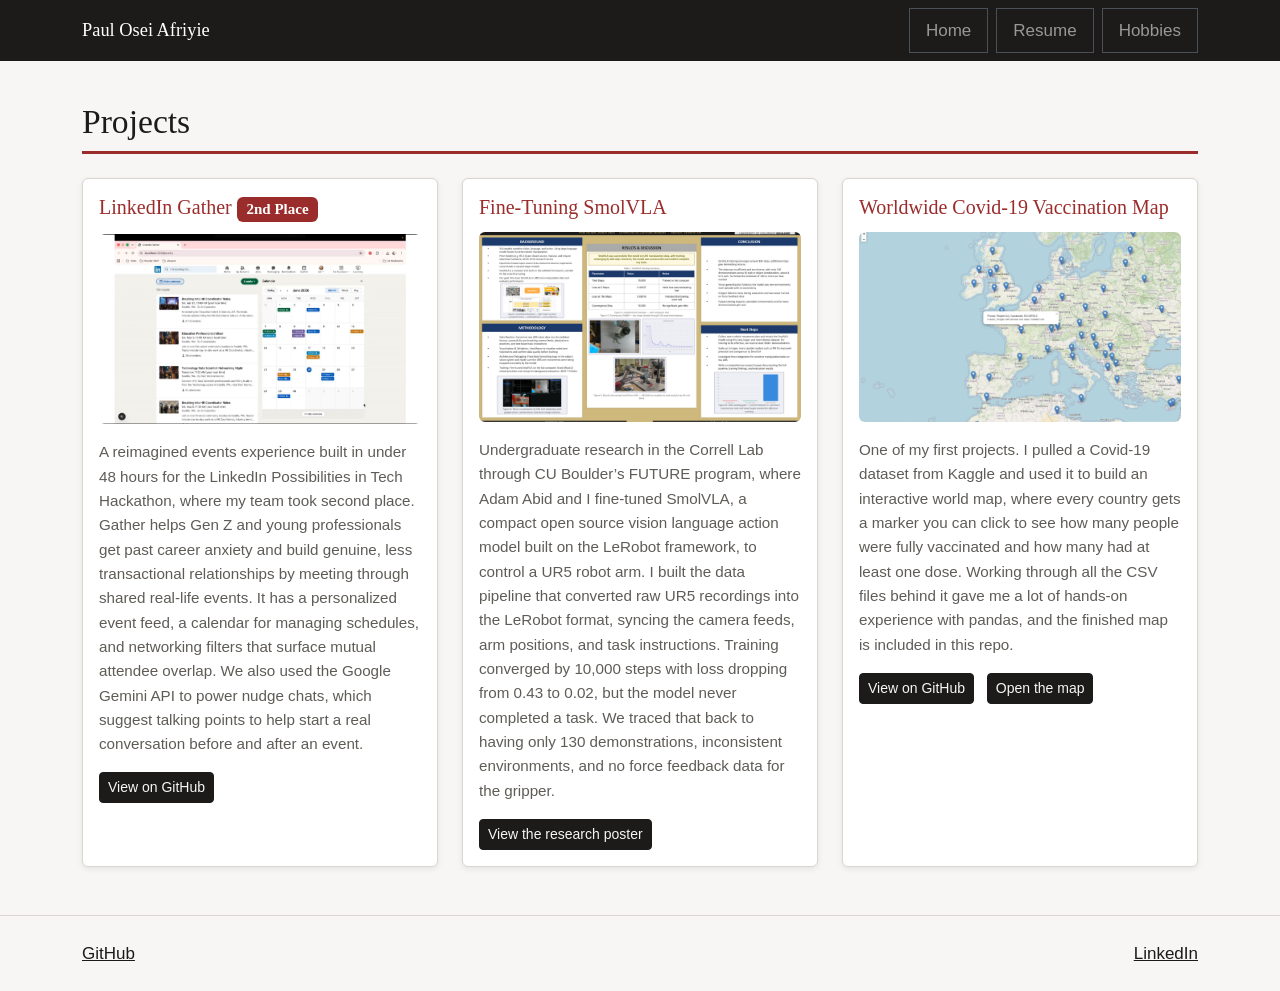
==== projects.html @ 838fd1b0 "Personal website Four page personal site built for CSCI 3308 Lab 3, laid out for GitHub Pages with i" ====
<!DOCTYPE html>
<html lang="en">
  <head>
    <meta charset="utf-8" />
    <meta name="viewport" content="width=device-width, initial-scale=1" />
    <link
      href="https://cdn.jsdelivr.net/npm/bootstrap@5.3.2/dist/css/bootstrap.min.css"
      rel="stylesheet"
      integrity="sha384-T3c6CoIi6uLrA9TneNEoa7RxnatzjcDSCmG1MXxSR1GAsXEV/Dwwykc2MPK8M2HN"
      crossorigin="anonymous"
    />
    <link rel="stylesheet" href="resources/css/styles.css" />
    <title>Projects | Paul Osei Afriyie</title>
  </head>

  <body>
    <header>
      <nav class="navbar navbar-expand-md" data-bs-theme="dark">
        <div class="container">
          <span class="navbar-brand">Paul Osei Afriyie</span>

          <button class="navbar-toggler" type="button" data-bs-toggle="collapse" data-bs-target="#site-nav" aria-controls="site-nav" aria-expanded="false" aria-label="Toggle navigation">
            <span class="navbar-toggler-icon"></span>
          </button>

          <div class="collapse navbar-collapse justify-content-end" id="site-nav">
            <ul class="navbar-nav gap-2">
              <li class="nav-item"><a class="nav-link border px-3" href="index.html">Home</a></li>
              <li class="nav-item"><a class="nav-link border px-3" href="resume.html">Resume</a></li>
              <li class="nav-item"><a class="nav-link border px-3" href="hobbies.html">Hobbies</a></li>
            </ul>
          </div>
        </div>
      </nav>
    </header>

    <main class="container">
      <h1>Projects</h1>

      <!-- three cards, same layout as the hobbies page -->
      <div class="row g-4">
        <section class="col-md-4">
          <div class="card h-100">
            <div class="card-body">
              <h2 class="card-title">LinkedIn Gather <span class="badge">2nd Place</span></h2>
              <img class="rounded mb-3" src="resources/img/project-linkedin-gather.jpg" alt="The LinkedIn Gather events page, showing a personalized event feed next to a monthly calendar" />
              <p class="card-text">
                A reimagined events experience built in under 48 hours for the LinkedIn
                Possibilities in Tech Hackathon, where my team took second place. Gather
                helps Gen Z and young professionals get past career anxiety and build
                genuine, less transactional relationships by meeting through shared
                real-life events. It has a personalized event feed, a calendar for
                managing schedules, and networking filters that surface mutual attendee
                overlap. We also used the Google Gemini API to power nudge chats, which
                suggest talking points to help start a real conversation before and after
                an event.
              </p>
              <a class="btn btn-sm" href="https://github.com/cnnadozi/Possibilites-Hack-Team-4">View on GitHub</a>
            </div>
          </div>
        </section>

        <section class="col-md-4">
          <div class="card h-100">
            <div class="card-body">
              <h2 class="card-title">Fine-Tuning SmolVLA</h2>
              <img class="rounded mb-3" src="resources/img/project-smolvla.jpg" alt="Research poster titled Teaching Robots to See, Think, and Act: Fine-Tuning SmolVLA" />
              <p class="card-text">
                Undergraduate research in the Correll Lab through CU Boulder&rsquo;s FUTURE
                program, where Adam Abid and I fine-tuned SmolVLA, a compact open source
                vision language action model built on the LeRobot framework, to control a
                UR5 robot arm. I built the data pipeline that converted raw UR5 recordings
                into the LeRobot format, syncing the camera feeds, arm positions, and task
                instructions. Training converged by 10,000 steps with loss dropping from
                0.43 to 0.02, but the model never completed a task. We traced that back to
                having only 130 demonstrations, inconsistent environments, and no force
                feedback data for the gripper.
              </p>
              <a class="btn btn-sm" href="resources/img/project-smolvla.jpg">View the research poster</a>
            </div>
          </div>
        </section>

        <section class="col-md-4">
          <div class="card h-100">
            <div class="card-body">
              <h2 class="card-title">Worldwide Covid-19 Vaccination Map</h2>
              <img class="rounded mb-3" src="resources/img/project-covid-map.jpg" alt="World map with a marker on each country showing Covid-19 vaccination totals" />
              <p class="card-text">
                One of my first projects. I pulled a Covid-19 dataset from Kaggle and
                used it to build an interactive world map, where every country gets a
                marker you can click to see how many people were fully vaccinated and how
                many had at least one dose. Working through all the CSV files behind it
                gave me a lot of hands-on experience with pandas, and the finished map is
                included in this repo.
              </p>
              <a class="btn btn-sm me-2" href="https://github.com/miner5758/My_Projects/tree/Projects/Python%20Projects/Covid-19Map">View on GitHub</a>
              <a class="btn btn-sm" href="resources/projects/vaccination-map.html">Open the map</a>
            </div>
          </div>
        </section>
      </div>
    </main>

    <footer>
      <ul class="container d-flex justify-content-between">
        <li><a href="https://github.com/miner5758">GitHub</a></li>
        <li><a href="https://www.linkedin.com/in/paul-afriyie/">LinkedIn</a></li>
      </ul>
    </footer>

    <script
      src="https://cdn.jsdelivr.net/npm/bootstrap@5.3.2/dist/js/bootstrap.bundle.min.js"
      integrity="sha384-C6RzsynM9kWDrMNeT87bh95OGNyZPhcTNXj1NW7RuBCsyN/o0jlpcV8Qyq46cDfL"
      crossorigin="anonymous"
    ></script>
  </body>
</html>
---- resources/css/styles.css ----
/* Personal site styles. Black, white and red, all matte.
   Loads after Bootstrap, so anything here wins over Bootstrap's defaults. */

/* my colors, so I only change them in one spot */
:root {
  --ink: #1c1b1a;
  --paper: #f7f6f4;
  --card: #ffffff;
  --red: #9b2c2c;
  --muted: #5f5c58;
  --line: #d9d5cf;
}

/* element selector. custom colors and typography for the whole site */
body {
  background-color: var(--paper);
  color: var(--ink);
  font-family: "Helvetica Neue", Helvetica, Arial, sans-serif;
  font-size: 17px;
  line-height: 1.6;
}

h1,
h2,
h3 {
  font-family: Georgia, "Times New Roman", serif;
  line-height: 1.25;
}

/* margin and padding, plus the red line under every page title */
h1 {
  font-size: 2.1rem;
  margin: 0 0 1.5rem;
  padding-bottom: 0.5rem;
  border-bottom: 3px solid var(--red);
}

a {
  color: var(--red);
}

nav ul,
footer ul {
  list-style: none;
  margin: 0;
}

main {
  padding-top: 2.5rem;
  padding-bottom: 3rem;
}

/* navbar on the inner pages */
header {
  background-color: var(--ink);
}

header .navbar-brand {
  font-family: Georgia, "Times New Roman", serif;
  font-size: 1.15rem;
}

/* bootstrap override. nav links go red on hover instead of just fading */
header .nav-link:hover,
header .nav-link:focus {
  background-color: var(--red);
  border-color: var(--red);
}

/* home page */
body.home header {
  text-align: center;
  padding: 3rem 1.5rem;
  color: var(--paper);
}

body.home header h1 {
  border-bottom: none;
  margin-bottom: 1.5rem;
  font-size: 2.6rem;
}

/* border makes the red ring around the portrait */
body.home header img {
  width: 220px;
  height: 220px;
  object-fit: cover;
  border: 4px solid var(--red);
}

body.home header p {
  margin-top: 1.5rem;
  color: var(--line);
}

body.home main section {
  max-width: 680px;
  margin: 0 auto 2.5rem;
}

/* hobby and project cards */
/* class selector. border, border radius and shadow on each card */
.card {
  background-color: var(--card);
  border: 1px solid var(--line);
  border-radius: 6px;
  box-shadow: 0 2px 6px rgba(0, 0, 0, 0.08);
}

.card h2 {
  margin: 0 0 0.75rem;
  font-size: 1.25rem;
  color: var(--red);
}

/* every card image gets the same height so the cards line up */
.card img {
  width: 100%;
  height: 190px;
  object-fit: cover;
}

.card p {
  font-size: 0.95rem;
  color: var(--muted);
}

/* resume */
body.resume h2 {
  margin-top: 2.25rem;
  padding-bottom: 0.35rem;
  border-bottom: 1px solid var(--line);
  font-size: 1.4rem;
}

body.resume h3 {
  margin-bottom: 0.2rem;
  font-size: 1.1rem;
}

/* the date next to each job title, quieter than the title itself */
body.resume .row p {
  margin-bottom: 0.2rem;
  color: var(--muted);
}

dt {
  color: var(--red);
}

dd {
  margin: 0 0 0.75rem;
  color: var(--muted);
}

/* footer */
footer {
  border-top: 1px solid var(--line);
  padding: 1.5rem 0;
}

footer a {
  color: var(--ink);
}

/* bootstrap override. its .btn is blue by default, this makes it match my site */
.btn {
  background-color: var(--ink);
  border-color: var(--ink);
  color: var(--paper);
  border-radius: 4px;
}

.btn:hover,
.btn:focus {
  background-color: var(--red);
  border-color: var(--red);
  color: var(--paper);
}

/* same idea for the badge, red instead of bootstrap's default */
.badge {
  background-color: var(--red);
}
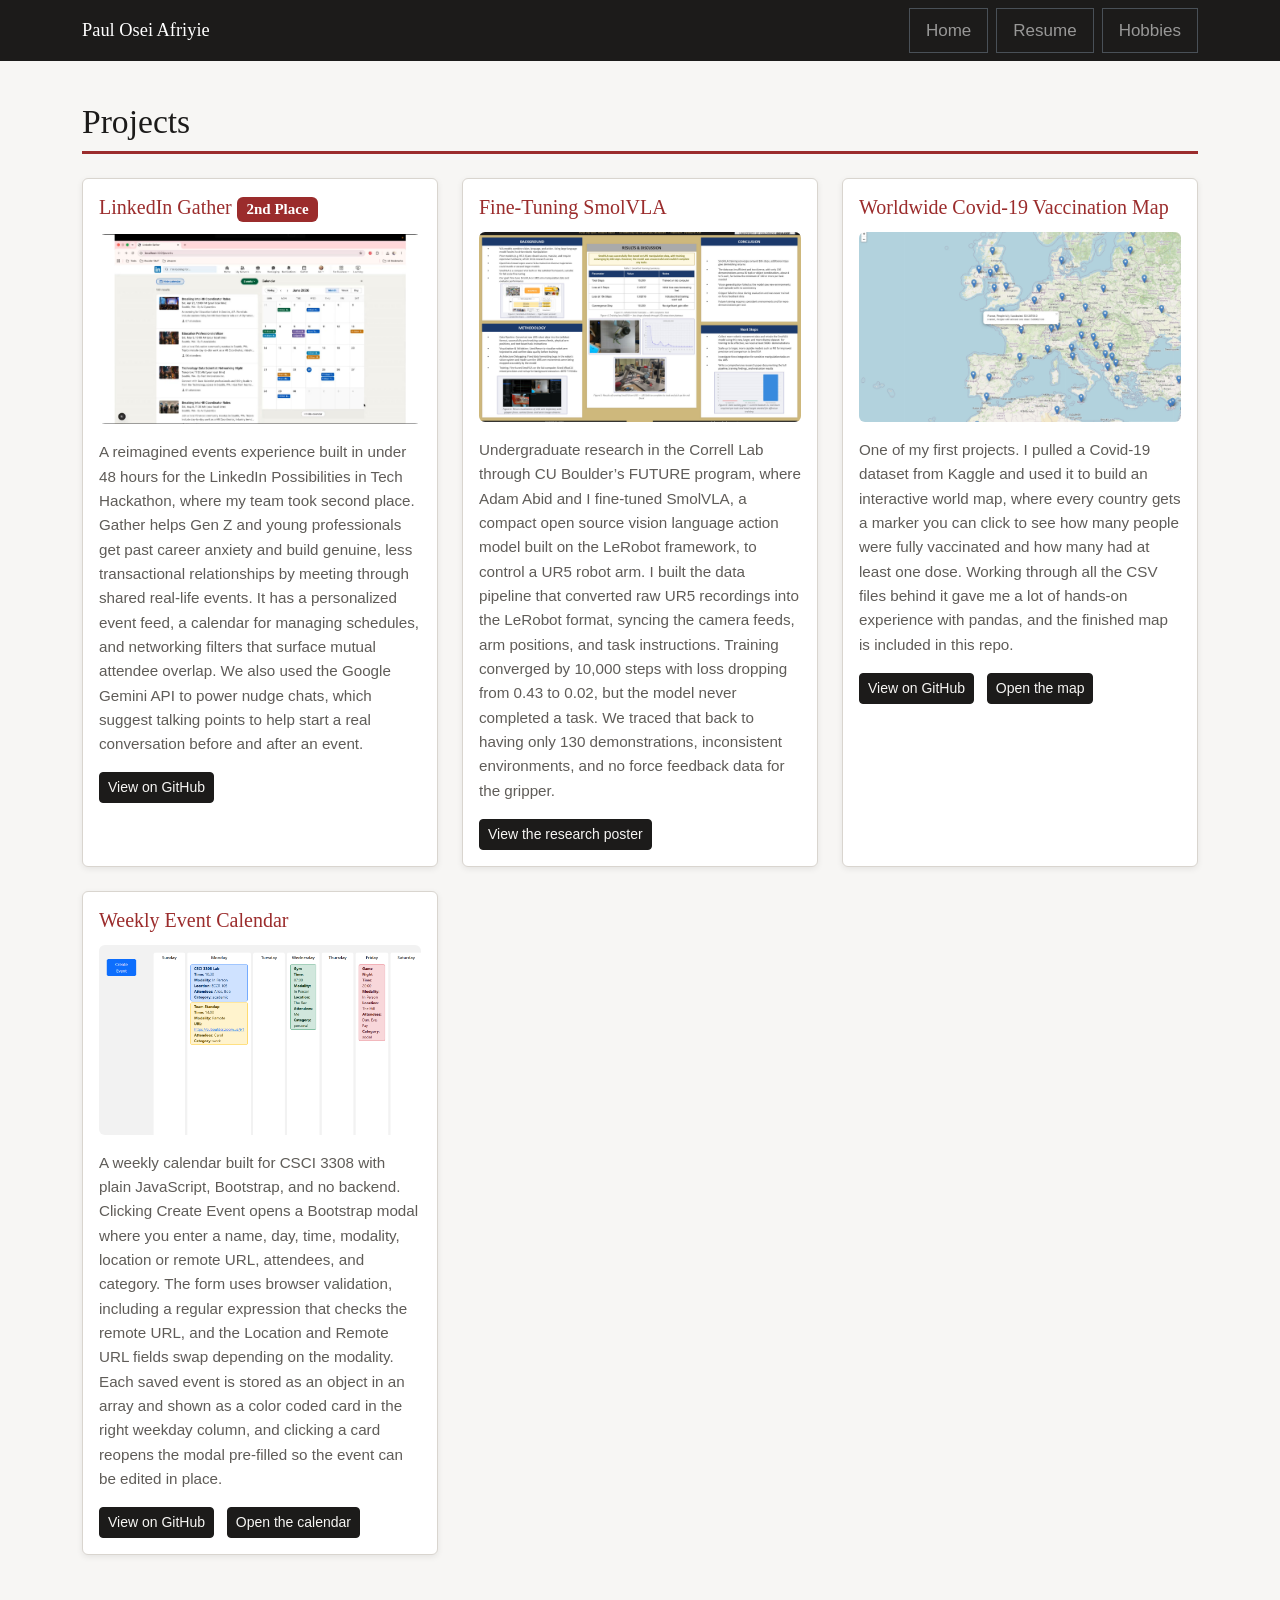
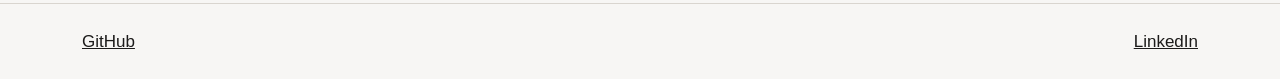
==== commit 297e0f48: "Add weekly event calendar project" ====
--- a/projects.html
+++ b/projects.html
@@ -99,6 +99,28 @@
             </div>
           </div>
         </section>
+
+        <section class="col-md-4">
+          <div class="card h-100">
+            <div class="card-body">
+              <h2 class="card-title">Weekly Event Calendar</h2>
+              <img class="rounded mb-3" src="resources/img/project-calendar.png" alt="A weekly calendar with color coded event cards under Monday, Wednesday, and Friday" />
+              <p class="card-text">
+                A weekly calendar built for CSCI 3308 with plain JavaScript,
+                Bootstrap, and no backend. Clicking Create Event opens a Bootstrap modal
+                where you enter a name, day, time, modality, location or remote URL,
+                attendees, and category. The form uses browser validation, including a
+                regular expression that checks the remote URL, and the Location and Remote
+                URL fields swap depending on the modality. Each saved event is stored as an
+                object in an array and shown as a color coded card in the right weekday
+                column, and clicking a card reopens the modal pre-filled so the event can
+                be edited in place.
+              </p>
+              <a class="btn btn-sm me-2" href="https://github.com/CUBoulder-CSCI-3308-Fall2026/cu-csci3308-fall2026-lab-4-client-side-scripting-miner5758">View on GitHub</a>
+              <a class="btn btn-sm" href="resources/projects/calendar/index.html">Open the calendar</a>
+            </div>
+          </div>
+        </section>
       </div>
     </main>
 
